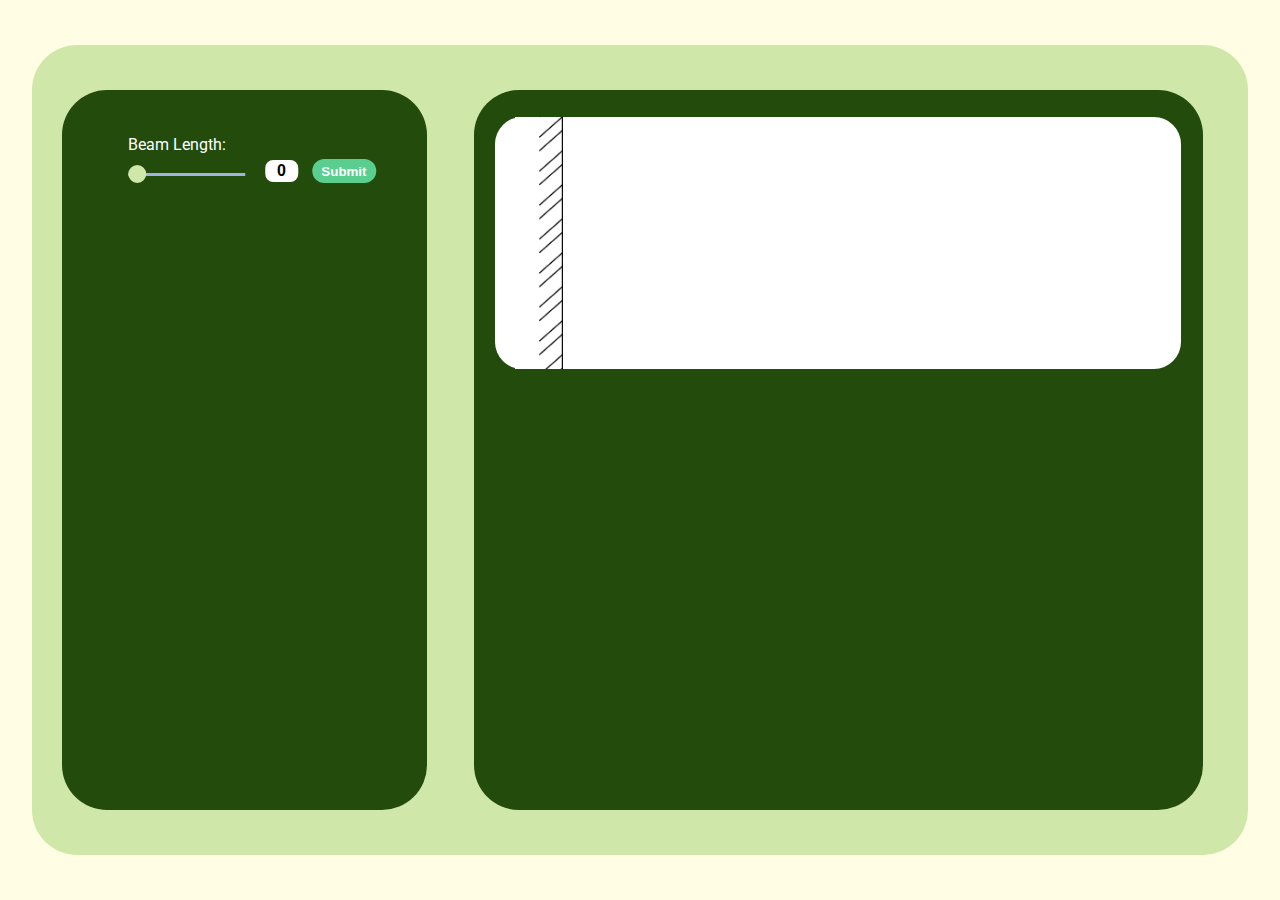
==== fixed.html @ 75b8b546 "Completed fix of support and fixed.html sims :)" ====
<!DOCTYPE html>
<html lang="en">
<head>
    <meta charset="UTF-8">
    <meta http-equiv="X-UA-Compatible" content="IE=edge">
    <meta name="viewport" content="width=device-width, initial-scale=1.0">
    <title>Document</title>
    <link rel="stylesheet" href="styles.css">    
    <script src="https://cdn.plot.ly/plotly-latest.min.js"></script>
    <link href="https://fonts.googleapis.com/css2?family=Roboto:wght@400;500&display=swap" rel="stylesheet">

</head>
<body>
    <div class="mainCard">
        <div class="playground">
            <div class="userSelection">
                <div class="slider length-value" id="lengthvalue">
                    <div class="text">Beam Length:</div>
                    <input type="range" id="beamLength" min="1" max="100" value="0" oninput=handleWidthSlider(this)>
                    <input type="number" id="beamLengthVal" value="0" min="1" max="100" class="slider-value" oninput=handleWidthInput(this)>
                    <input type="submit" value="Submit" id="beamSubmit" style="margin-left: 10px;">
                    <br>
                </div>
                <div class="slider pointload-value" id="pointloadvalue" style="display:none">
                    <div class="text">Position of Point Load:</div>
                    <input type="range" id="fsupportDistVal" class="noslider" style="display:none">
                    <input type="range" id="pointLoadDist" disabled min="0" max="100" value="0" oninput=handlePDistSlider(this)>
                    <input type="number" id="pointLoadDistVal" disabled value="0" min="0" max="100" class="slider-value" oninput=handlePDistInput(this)>
                    <br>
                    <div class="text">Magnitude of Point Load:</div>
                    <input type="range" id="pointLoad" disabled min="0" max="80" value="0" oninput=handlePLoadSlider(this)>
                    <input type="number" id="pointLoadVal" disabled value="0" min="0" max="80" class="slider-value" oninput=handlePLoadInput(this)>
                    <br>
                    <div class="text">Inclination of Point Load:</div>
                    <input type="range" id="pointLoadInc" disabled min="0" max="360" value="90" oninput=handlePILoadSlider(this)>
                    <input type="number" id="pointLoadIncVal" disabled value="90" min="0" max="360" class="slider-value" oninput=handlePILoadInput(this)>
                    <input type="submit" disabled value="Submit" id="pointLoadSubmit" style="margin-left: 10px;">
                    <br>
                </div>
                <div class="slider udl-value"  id="udlvalue" style="display:none">
                    <div class="text">End Position of UDL:</div>
                    <input type="range" id="udlMaxDist" disabled min="0" max="100" value="0" oninput=handleudlMaxDistSlider(this)>
                    <input type="number" id="udlMaxDistVal" disabled value="0" min="0" max="100" class="slider-value" oninput=handleudlMaxDistInput(this)>
                    <input type="submit" disabled value="Submit" id="udlMaxSubmit" style="margin-left: 10px;">
                    <br>
                    <div class="text">Start Position of UDL:</div>
                    <input type="range" id="udlMinDist" disabled min="0" max="100" value="0" oninput=handleudlMinDistSlider(this)>
                    <input type="number" id="udlMinDistVal" disabled value="0" min="0" max="100" class="slider-value" oninput=handleudlMinDistInput(this)>
                    <input type="submit" disabled value="Submit" id="udlMinSubmit" style="margin-left: 10px;">
                    <br>
                    <div class="text">Magnitude of UDL: </div>
                    <input type="range" id="udl" disabled min="0" max="80" value="0" oninput=handleudlSlider(this)>
                    <input type="number" id="udlVal" disabled value="0" min="0" max="80" class="slider-value" oninput=handleudlInput(this)>
                    <input type="submit" disabled value="Submit" id="udlSubmit" style="margin-left: 10px;">
                    <br>
                </div>
                <div class="slider uvl-value"  id="uvlvalue" style="display:none">
                    <div class="text">Greater Magnitude Position of UVL: </div>
                    <input type="range" id="uvlMaxDist" disabled min="0" max="100" value="0" oninput=handleuvlMaxDistSlider(this)>
                    <input type="number" id="uvlMaxDistVal" disabled value="0" min="0" max="100" class="slider-value" oninput=handleuvlMaxDistInput(this)>
                    <input type="submit" disabled value="Submit" id="uvlMaxDistSubmit" style="margin-left: 10px;">
                    <br>
                    <div class="text">Lower Magnitude Position of UVL:</div>
                    <input type="range" id="uvlMinDist" disabled min="0" max="100" value="0" oninput=handleuvlMinDistSlider(this)>
                    <input type="number" id="uvlMinDistVal" disabled value="0" min="0" max="100" class="slider-value" oninput=handleuvlMinDistInput(this)>
                    <input type="submit" disabled value="Submit" id="uvlMinDistSubmit" style="margin-left: 10px;">
                    <br>
                    <div class="text">Greater Magnitude of UVL:</div>
                    <input type="range" id="uvlMax" disabled min="0" max="80" value="0" oninput=handleuvlMaxSlider(this)>
                    <input type="number" id="uvlMaxVal" disabled value="0" min="0" max="80" class="slider-value" oninput=handleuvlMaxInput(this)>
                    <input type="submit" disabled value="Submit" id="uvlMaxSubmit" style="margin-left: 10px;">
                    <br>
                    <div class="text">Lower Magnitude of UVL:</div>
                    <input type="range" id="uvlMin" disabled min="0" max="80" value="0" oninput=handleuvlMinSlider(this)>
                    <input type="number" id="uvlMinVal" disabled value="0" min="0" max="80" class="slider-value" oninput=handleuvlMinInput(this)>
                    <input type="submit" disabled value="Submit" id="uvlMinSubmit" style="margin-left: 10px;">
                    <br>
                </div>
            </div>
            <div class="display">
                <div class="simulation">
                    <img src="/images/wall1.png" alt="wall" class="wall" style="opacity: 1;">
                    <img src="/images/beam.png" alt="beam" class="beam" id="beam">
                    <img src="/images/uvltriangle.png" hidden alt="" class="uvltriangle uvlimg" id="uvltriangle">
                    <img src="/images/uvlrectanglenew.png" hidden alt="" class="uvlrectangle uvlimg" id="uvlrectangle">
                    <img src="/images/uvlminpointer.png" hidden alt="" class="uvlminpointer uvlimg" id="uvlminpointer">
                    <img src="/images/uvlmaxpointer.png" hidden alt="" class="uvlmaxpointer uvlimg" id="uvlmaxpointer">
                    <img src="/images/uvlminline.png" hidden alt="" class="uvlminline uvlimg" id="uvlminline">
                    <img src="/images/uvlmaxline.png" hidden alt="" class="uvlmaxline uvlimg" id="uvlmaxline">
                    <img src="/images/udlarea1.png" hidden alt="udlarea" class="udlarea udlimg" id="udlarea">
                    <img src="/images/udlminpointer.png" hidden alt="udlminpointer" class="udlminpointer udlimg" id="udlminpointer">
                    <img src="/images/udlmaxpointer.png" hidden alt="udlmaxpointer" class="udlmaxpointer udlimg" id="udlmaxpointer">
                    <img src="/images/udlminline.png" hidden alt="udlminline" class="udlminline udlimg" id="udlminline">
                    <img src="/images/udlmaxline.png" hidden alt="udlmaxline" class="udlmaxline udlimg" id="udlmaxline">
                    <img src="/images/arrowline.png" hidden alt="line" class="line" id="line">
                    <img src="/images/arrowpointer.png" hidden alt="pointer" class="pointer" id="pointer">
                    
                </div>
                <div class="graphs" style="margin-top: 5vh;">
                    <div id="shear" style="width:45%;max-height: 40vh;margin-left: 3.33%;border-radius: 5vh;overflow: hidden;"></div>
                    <div id="bending" style="width:45%;max-height: 40vh;margin-left: 3.33%;border-radius: 5vh;overflow: hidden;"></div>
                </div>
            </div>
        </div>
    </div>
    <script src="simulation.js"></script>
</body>
</html>
---- styles.css ----
*{
    margin: 0;
    padding: 0;
}
body
{
    background: #FFFDE3;
}

a
{
    text-decoration: none;
}

.mainCard
{
    position: relative;
    height: 90vh;
    width : 95%;
    left: 2.5%;
    top: 5vh;
    border-radius: 5vh;
    background-color: #CFE8A9;
    display: flex;
    flex-direction: column;
    gap:5vh;
}

.card
{
    background: #224B0C;
    position: relative;
    height: 15vh;
    width: 80%;
    left: 10%;
    top:22.5vh;
    border-radius: 5vh;
    font-family: 'Roboto', sans-serif;
    font-weight: 500;
    font-size: 5vw;
    color: #F5E8C7;
    text-align: center;
    padding-top:5vh;
}

.card:hover
{
    background-color: #59CE8F;
}

.playground
{
    display : flex;
    gap: 6vw;

}

.userSelection{
    padding-top: 5vh;
    position: relative;
    display: flex;
    flex-direction: column;
    height : 75vh;
    left: 2.5%;
    top: 5vh;
    width: 30%;
    border-radius: 5vh;
    background: #224B0C;

}

.display{
    position: relative;
    height : 80vh;
    top: 5vh;
    width: 60%;
    border-radius: 5vh;
    background: #224B0C;
}

.slider {
    position: relative;
    top: 0;
    padding: 0;
    margin: 0;
    margin-bottom: 20px;
    left: 50%;
    transform: translateX(-40%);
    width: 80%;
    height: auto;
    display: inline-block;
    align-items: center;
    justify-content: center;
    }
    .slider p {
    font-size: 3vh;
    font-weight: 400;
    font-family: 'Lato', sans-serif;
    padding-left: 1vw;
    color: white;
    }
    .slider input[type="range"] {
    -webkit-appearance:none !important;
    width: 40%;
    height: 2.5px;
    background: #A3B1E1;
    border: none;
    outline: none;
    }
    .slider input[type="range"]::-webkit-slider-thumb {
    -webkit-appearance: none !important;
    width: 2vh;
    height:2vh;
    border: 2px solid #CFE8A9;
    background: #CFE8A9;
    border-radius: 50%;
    cursor: pointer;
    }

input::-webkit-outer-spin-button,
input::-webkit-inner-spin-button {
    -webkit-appearance: none;
}

.slider-value {
    display: border-box;
    margin-left: 1rem;
    margin-bottom: 0.5rem;
    width: 10%;
    text-align: center;
    color: black;
    font-size: 1rem;
    font-weight: bold;
    background: white;
    border: 2px white solid;
    border-radius: 0.5rem;
}

.slider-value::selection {
    background:#59CE8F;
    color: white;
}

.simulation {
    background: white;
    height: 28vh;
    width: 94%;
    margin-top: 3vh;
    margin-left: 3%;
    border-radius: 3vh;
}

.wall {
    position: relative;
    /* z-index: 314; */
    margin-left: 20px;
    top: 0;
    height: 100%;
    aspect-ratio: auto;
}

.beam {
    position: absolute;
    margin-left: 0px;
    top: 20%;
    height: 2.5vh;
    width: 0px;
}

.pointer {
    position: absolute;
    width: 20px;
    margin-left: -10px;
    bottom: calc(80%);
}

.line {
    position: absolute;
    width: 2.5px;
    margin-left: 1.25 px;
    height: 0px;
    bottom: calc(80%);
    border-radius: 2.5px;
}

.udlimg {
    position: absolute;
}

.udlminpointer {
    width: 20px;
    margin-left: -10px;
    bottom: calc(80%);
}

.udlmaxpointer {
    width: 20px;
    margin-left: -10px;
    bottom: calc(80%);
}

.udlminline {
    width: 2px;
    margin-left: -1px;
    height: 0px;
    bottom: calc(80%);
}

.udlmaxline {
    width: 2px;
    margin-left: -1px;
    height: 0px;
    bottom: calc(80%);
}

.udlarea {
    width: 0;
    height: 0;
    bottom: 80%;
}

.uvlimg {
    position: absolute;
}

.uvlminpointer {
    width: 20px;
    margin-left: -10px;
    bottom: calc(80%);
}

.uvlmaxpointer {
    width: 20px;
    margin-left: -10px;
    bottom: calc(80%);
}

.uvlminline {
    width: 2px;
    margin-left: -1px;
    height: 0px;
    bottom: calc(80%);
}

.uvlmaxline {
    width: 2px;
    margin-left: -1px;
    height: 0px;
    bottom: calc(80%);
}

.uvlrectangle {
    width: 0;
    height: 0;
    bottom: calc(80%);
}

.uvltriangle {
    width: 0;
    height: 0;
    bottom: calc(80%);
}

.uvl-value input[type="range"] {
    opacity: 0.5;
}

.support-value input {
    opacity: 0.5;
}

.uvl-value input[type="number"] {
    opacity: 0.5;
}

.udl-value input[type="range"] {
    opacity: 0.5;
}

.udl-value input[type="number"] {
    opacity: 0.5;
}

.pointload-value input[type="range"] {
    opacity: 0.5;
}

.pointload-value input[type="number"] {
    opacity: 0.5;
}

.graphs {
    display: flex;
}

.slider input[type="submit"] {
    width: 4rem;
    height: 1.5rem;
    color: white;
    background-color: #59CE8F;
    border: none;
    border-radius: 1rem;
    font-weight: bold;
}

.slider input[type="submit"]:disabled {
    opacity: 0.5;
}

.text
{
    color: white;
    padding-bottom: 5px;
    font-family: 'Roboto', sans-serif;
}

.fsupport
{
    position: absolute;
    width: 30px;
    height: 30px;
    top: calc(22%);
    margin-left: -15px;
}

.rsupport
{
    position: absolute;
    width: 30px;
    top: calc(22%);
    margin-left: -15px;
}
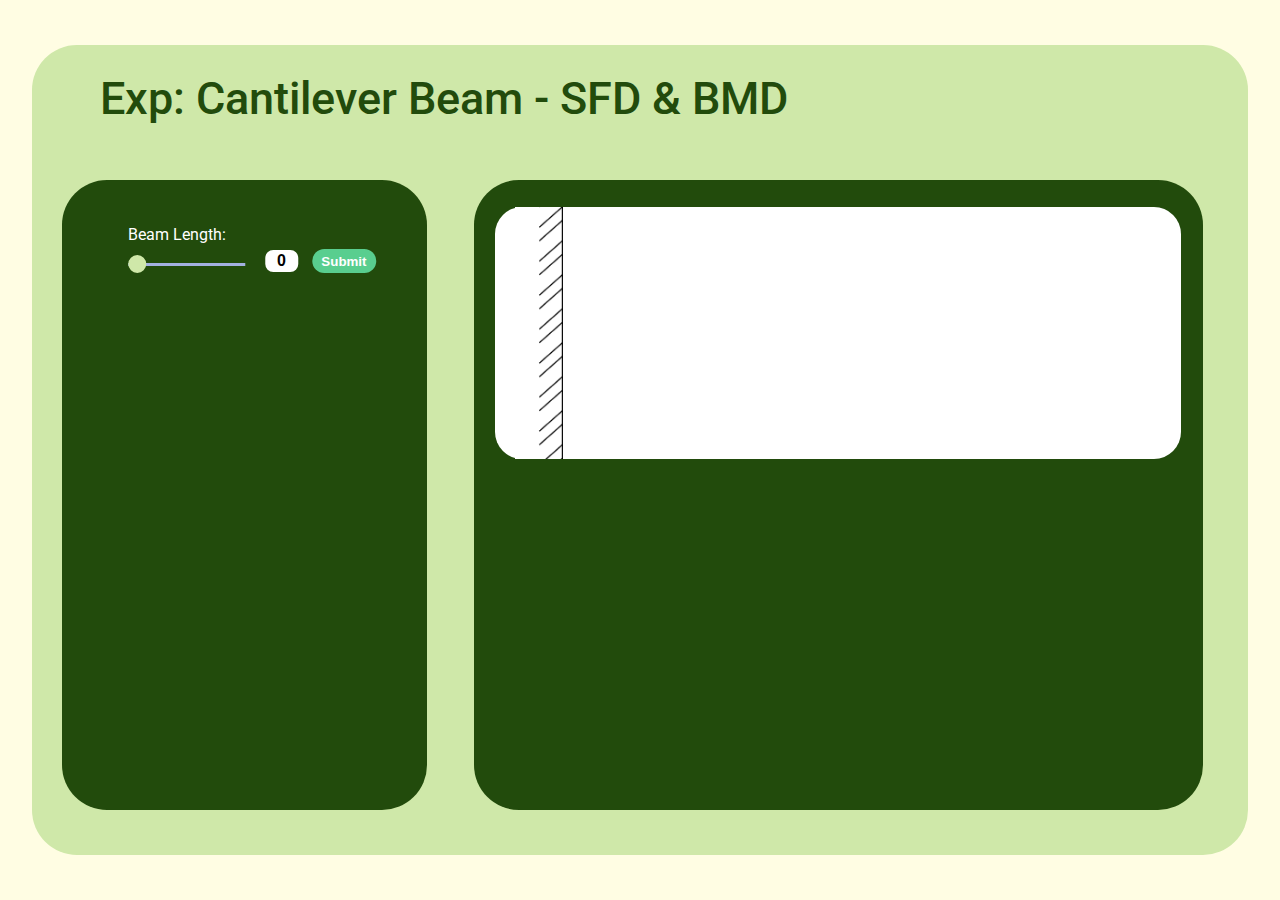
==== commit c8059200: "College name and Logo added" ====
--- a/fixed.html
+++ b/fixed.html
@@ -6,12 +6,15 @@
     <meta name="viewport" content="width=device-width, initial-scale=1.0">
     <title>Document</title>
     <link rel="stylesheet" href="styles.css">    
-    <script src="https://cdn.plot.ly/plotly-latest.min.js"></script>
+    <!-- <script src="https://cdn.plot.ly/plotly-latest.min.js"></script> -->
+    <script src="plotly-2.16.1.min.js"></script>
     <link href="https://fonts.googleapis.com/css2?family=Roboto:wght@400;500&display=swap" rel="stylesheet">
 
 </head>
 <body>
     <div class="mainCard">
+        <p class="college-1">Exp: Cantilever Beam - SFD & BMD</p>
+        <img class="logo" src="https://images.collegedunia.com/public/college_data/images/logos/1589376523Logo2x.png" alt="">            
         <div class="playground">
             <div class="userSelection">
                 <div class="slider length-value" id="lengthvalue">
@@ -76,6 +79,18 @@
                     <input type="submit" disabled value="Submit" id="uvlMinSubmit" style="margin-left: 10px;">
                     <br>
                 </div>
+                <div hidden class="postLabQuestions" id="postLabQuestions">
+                    <div id="postLabq1">
+                        
+                    </div>
+                    <div id="postLabq2"></div>
+                    <input type="submit" hidden value="Submit" id="postSubmit" style="margin-left: 10px;">
+                    <h2 id="newText" hidden>Wrong!</h2>
+                </div>
+                <div id="postLabButton" >
+                    Proceed to Post Lab Question
+                </div>
+                
             </div>
             <div class="display">
                 <div class="simulation">
@@ -97,8 +112,8 @@
                     
                 </div>
                 <div class="graphs" style="margin-top: 5vh;">
-                    <div id="shear" style="width:45%;max-height: 40vh;margin-left: 3.33%;border-radius: 5vh;overflow: hidden;"></div>
-                    <div id="bending" style="width:45%;max-height: 40vh;margin-left: 3.33%;border-radius: 5vh;overflow: hidden;"></div>
+                    <div id="shear" style="width:40%;max-height: 30vh;margin-left: 6.66%;border-radius: 5vh;overflow: hidden;"></div>
+                    <div id="bending" style="width:40%;max-height: 40vh;margin-left: 6.66%;border-radius: 5vh;overflow: hidden;"></div>
                 </div>
             </div>
         </div>
--- a/styles.css
+++ b/styles.css
@@ -33,7 +33,7 @@
     height: 15vh;
     width: 80%;
     left: 10%;
-    top:22.5vh;
+    top:2vh;
     border-radius: 5vh;
     font-family: 'Roboto', sans-serif;
     font-weight: 500;
@@ -43,6 +43,43 @@
     padding-top:5vh;
 }
 
+.logo{
+    position: absolute;
+    max-height: 40vh;
+    top: -12.5vh;
+    right: 10vh;
+}
+
+.college{
+    font-family: 'Roboto', sans-serif;
+    font-weight: 900;
+    font-size: 5.5vw;
+    align-self: center;
+    margin-top: 3vh;
+    color: #224B0C;
+    text-decoration:underline;
+}
+
+.college-1{
+    position: absolute;
+    top: 3vh;
+    left: 7.5vh;
+    font-family: 'Roboto', sans-serif;
+    font-weight: 500;
+    font-size: 3.5vw;
+    color: #224B0C;
+}
+
+.title{
+    font-family: 'Roboto', sans-serif;
+    font-weight: 500;
+    font-size: 3.5vw;
+    align-self: center;
+    margin-top: 1vh;
+    color: #224B0C;
+    font-style: italic;
+}
+
 .card:hover
 {
     background-color: #59CE8F;
@@ -60,9 +97,9 @@
     position: relative;
     display: flex;
     flex-direction: column;
-    height : 75vh;
+    height : 65vh;
     left: 2.5%;
-    top: 5vh;
+    top: 15vh;
     width: 30%;
     border-radius: 5vh;
     background: #224B0C;
@@ -71,8 +108,8 @@
 
 .display{
     position: relative;
-    height : 80vh;
-    top: 5vh;
+    height : 70vh;
+    top: 15vh;
     width: 60%;
     border-radius: 5vh;
     background: #224B0C;
@@ -100,6 +137,7 @@
     color: white;
     }
     .slider input[type="range"] {
+    appearance: none !important;
     -webkit-appearance:none !important;
     width: 40%;
     height: 2.5px;
@@ -162,7 +200,7 @@
 .beam {
     position: absolute;
     margin-left: 0px;
-    top: 20%;
+    top: 30%;
     height: 2.5vh;
     width: 0px;
 }
@@ -171,7 +209,7 @@
     position: absolute;
     width: 20px;
     margin-left: -10px;
-    bottom: calc(80%);
+    bottom: calc(70%);
 }
 
 .line {
@@ -179,7 +217,7 @@
     width: 2.5px;
     margin-left: 1.25 px;
     height: 0px;
-    bottom: calc(80%);
+    bottom: calc(70%);
     border-radius: 2.5px;
 }
 
@@ -190,33 +228,33 @@
 .udlminpointer {
     width: 20px;
     margin-left: -10px;
-    bottom: calc(80%);
+    bottom: calc(70%);
 }
 
 .udlmaxpointer {
     width: 20px;
     margin-left: -10px;
-    bottom: calc(80%);
+    bottom: calc(70%);
 }
 
 .udlminline {
     width: 2px;
     margin-left: -1px;
     height: 0px;
-    bottom: calc(80%);
+    bottom: calc(70%);
 }
 
 .udlmaxline {
     width: 2px;
     margin-left: -1px;
     height: 0px;
-    bottom: calc(80%);
+    bottom: calc(70%);
 }
 
 .udlarea {
     width: 0;
     height: 0;
-    bottom: 80%;
+    bottom: 70%;
 }
 
 .uvlimg {
@@ -226,39 +264,39 @@
 .uvlminpointer {
     width: 20px;
     margin-left: -10px;
-    bottom: calc(80%);
+    bottom: calc(70%);
 }
 
 .uvlmaxpointer {
     width: 20px;
     margin-left: -10px;
-    bottom: calc(80%);
+    bottom: calc(70%);
 }
 
 .uvlminline {
     width: 2px;
     margin-left: -1px;
     height: 0px;
-    bottom: calc(80%);
+    bottom: calc(70%);
 }
 
 .uvlmaxline {
     width: 2px;
     margin-left: -1px;
     height: 0px;
-    bottom: calc(80%);
+    bottom: calc(70%);
 }
 
 .uvlrectangle {
     width: 0;
     height: 0;
-    bottom: calc(80%);
+    bottom: calc(70%);
 }
 
 .uvltriangle {
     width: 0;
     height: 0;
-    bottom: calc(80%);
+    bottom: calc(70%);
 }
 
 .uvl-value input[type="range"] {
@@ -319,7 +357,7 @@
     position: absolute;
     width: 30px;
     height: 30px;
-    top: calc(22%);
+    top: calc(32%);
     margin-left: -15px;
 }
 
@@ -327,6 +365,63 @@
 {
     position: absolute;
     width: 30px;
-    top: calc(22%);
+    top: calc(32%);
     margin-left: -15px;
+}
+
+#postLabButton
+{
+    height: 5vh;
+    opacity: 0;
+    width: 60%;
+    position: relative;
+    left: 20%;
+    top: 10vh;
+    border-radius: 2.5vh;
+    display: flex;
+    justify-content: center;
+    align-items: center;
+    font-size: 1.2vw;
+    font-family: 'Roboto', sans-serif;
+    font-weight: 500;
+    color: green;
+    background-color:#F5E8C7;
+    cursor: grab;
+}
+
+.postLabQuestions
+{
+    height: 0%;
+    width:100%;
+    display: flex;
+    position: relative;
+    top: 20vh;
+    left: 5vh;
+    gap: 5vh;
+    padding: 10px;
+    flex-direction: column;
+    justify-content: center;
+    align-items: left;
+    font-family: 'Roboto', sans-serif;
+    font-size: 100%;
+    color: white;
+}
+
+li{
+    padding-top: 10px;
+}
+
+#postSubmit {
+    width: 4rem;
+    height: 1.5rem !important;
+    color: white;
+    background-color: #59CE8F;
+    border: none;
+    border-radius: 1rem;
+    font-weight: bold;
+    margin-left: 10px;
+}
+
+#postSubmit:disabled {
+    opacity: 0.5;
 }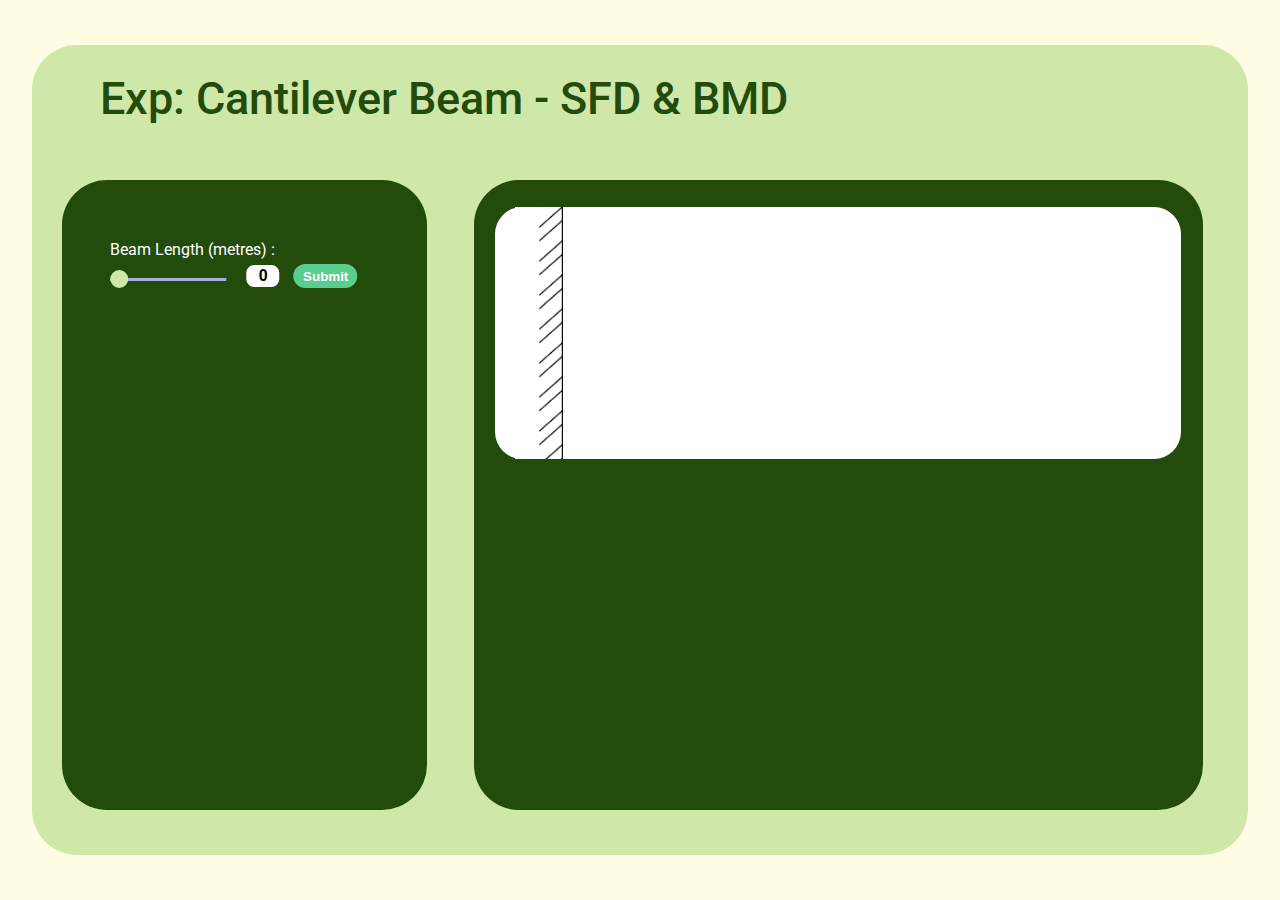
==== commit 134a0a00: "Website Complete!" ====
--- a/fixed.html
+++ b/fixed.html
@@ -18,62 +18,62 @@
         <div class="playground">
             <div class="userSelection">
                 <div class="slider length-value" id="lengthvalue">
-                    <div class="text">Beam Length:</div>
+                    <div class="text">Beam Length (metres) :</div>
                     <input type="range" id="beamLength" min="1" max="100" value="0" oninput=handleWidthSlider(this)>
                     <input type="number" id="beamLengthVal" value="0" min="1" max="100" class="slider-value" oninput=handleWidthInput(this)>
                     <input type="submit" value="Submit" id="beamSubmit" style="margin-left: 10px;">
                     <br>
                 </div>
                 <div class="slider pointload-value" id="pointloadvalue" style="display:none">
-                    <div class="text">Position of Point Load:</div>
+                    <div class="text">Position of Point Load (metres) :</div>
                     <input type="range" id="fsupportDistVal" class="noslider" style="display:none">
                     <input type="range" id="pointLoadDist" disabled min="0" max="100" value="0" oninput=handlePDistSlider(this)>
                     <input type="number" id="pointLoadDistVal" disabled value="0" min="0" max="100" class="slider-value" oninput=handlePDistInput(this)>
                     <br>
-                    <div class="text">Magnitude of Point Load:</div>
+                    <div class="text">Magnitude of Point Load (Newtons) :</div>
                     <input type="range" id="pointLoad" disabled min="0" max="80" value="0" oninput=handlePLoadSlider(this)>
                     <input type="number" id="pointLoadVal" disabled value="0" min="0" max="80" class="slider-value" oninput=handlePLoadInput(this)>
                     <br>
-                    <div class="text">Inclination of Point Load:</div>
+                    <div class="text">Inclination of Point Load (degrees) :</div>
                     <input type="range" id="pointLoadInc" disabled min="0" max="360" value="90" oninput=handlePILoadSlider(this)>
                     <input type="number" id="pointLoadIncVal" disabled value="90" min="0" max="360" class="slider-value" oninput=handlePILoadInput(this)>
                     <input type="submit" disabled value="Submit" id="pointLoadSubmit" style="margin-left: 10px;">
                     <br>
                 </div>
                 <div class="slider udl-value"  id="udlvalue" style="display:none">
-                    <div class="text">End Position of UDL:</div>
+                    <div class="text">End Position of UDL (metres) :</div>
                     <input type="range" id="udlMaxDist" disabled min="0" max="100" value="0" oninput=handleudlMaxDistSlider(this)>
                     <input type="number" id="udlMaxDistVal" disabled value="0" min="0" max="100" class="slider-value" oninput=handleudlMaxDistInput(this)>
                     <input type="submit" disabled value="Submit" id="udlMaxSubmit" style="margin-left: 10px;">
                     <br>
-                    <div class="text">Start Position of UDL:</div>
+                    <div class="text">Start Position of UDL (metres) :</div>
                     <input type="range" id="udlMinDist" disabled min="0" max="100" value="0" oninput=handleudlMinDistSlider(this)>
                     <input type="number" id="udlMinDistVal" disabled value="0" min="0" max="100" class="slider-value" oninput=handleudlMinDistInput(this)>
                     <input type="submit" disabled value="Submit" id="udlMinSubmit" style="margin-left: 10px;">
                     <br>
-                    <div class="text">Magnitude of UDL: </div>
+                    <div class="text">Magnitude of UDL (Newtons per metre) : </div>
                     <input type="range" id="udl" disabled min="0" max="80" value="0" oninput=handleudlSlider(this)>
                     <input type="number" id="udlVal" disabled value="0" min="0" max="80" class="slider-value" oninput=handleudlInput(this)>
                     <input type="submit" disabled value="Submit" id="udlSubmit" style="margin-left: 10px;">
                     <br>
                 </div>
                 <div class="slider uvl-value"  id="uvlvalue" style="display:none">
-                    <div class="text">Greater Magnitude Position of UVL: </div>
+                    <div class="text">Greater Magnitude Position of UVL (metres) :</div>
                     <input type="range" id="uvlMaxDist" disabled min="0" max="100" value="0" oninput=handleuvlMaxDistSlider(this)>
                     <input type="number" id="uvlMaxDistVal" disabled value="0" min="0" max="100" class="slider-value" oninput=handleuvlMaxDistInput(this)>
                     <input type="submit" disabled value="Submit" id="uvlMaxDistSubmit" style="margin-left: 10px;">
                     <br>
-                    <div class="text">Lower Magnitude Position of UVL:</div>
+                    <div class="text">Lower Magnitude Position of UVL (metres) :</div>
                     <input type="range" id="uvlMinDist" disabled min="0" max="100" value="0" oninput=handleuvlMinDistSlider(this)>
                     <input type="number" id="uvlMinDistVal" disabled value="0" min="0" max="100" class="slider-value" oninput=handleuvlMinDistInput(this)>
                     <input type="submit" disabled value="Submit" id="uvlMinDistSubmit" style="margin-left: 10px;">
                     <br>
-                    <div class="text">Greater Magnitude of UVL:</div>
+                    <div class="text">Greater Magnitude of UVL (Newtons per metre) :</div>
                     <input type="range" id="uvlMax" disabled min="0" max="80" value="0" oninput=handleuvlMaxSlider(this)>
                     <input type="number" id="uvlMaxVal" disabled value="0" min="0" max="80" class="slider-value" oninput=handleuvlMaxInput(this)>
                     <input type="submit" disabled value="Submit" id="uvlMaxSubmit" style="margin-left: 10px;">
                     <br>
-                    <div class="text">Lower Magnitude of UVL:</div>
+                    <div class="text">Lower Magnitude of UVL (Newtons per metre) :</div>
                     <input type="range" id="uvlMin" disabled min="0" max="80" value="0" oninput=handleuvlMinSlider(this)>
                     <input type="number" id="uvlMinVal" disabled value="0" min="0" max="80" class="slider-value" oninput=handleuvlMinInput(this)>
                     <input type="submit" disabled value="Submit" id="uvlMinSubmit" style="margin-left: 10px;">
--- a/styles.css
+++ b/styles.css
@@ -121,7 +121,7 @@
     padding: 0;
     margin: 0;
     margin-bottom: 20px;
-    left: 50%;
+    left: 45%;
     transform: translateX(-40%);
     width: 80%;
     height: auto;
@@ -348,6 +348,7 @@
 .text
 {
     color: white;
+    padding-top: 15px;
     padding-bottom: 5px;
     font-family: 'Roboto', sans-serif;
 }
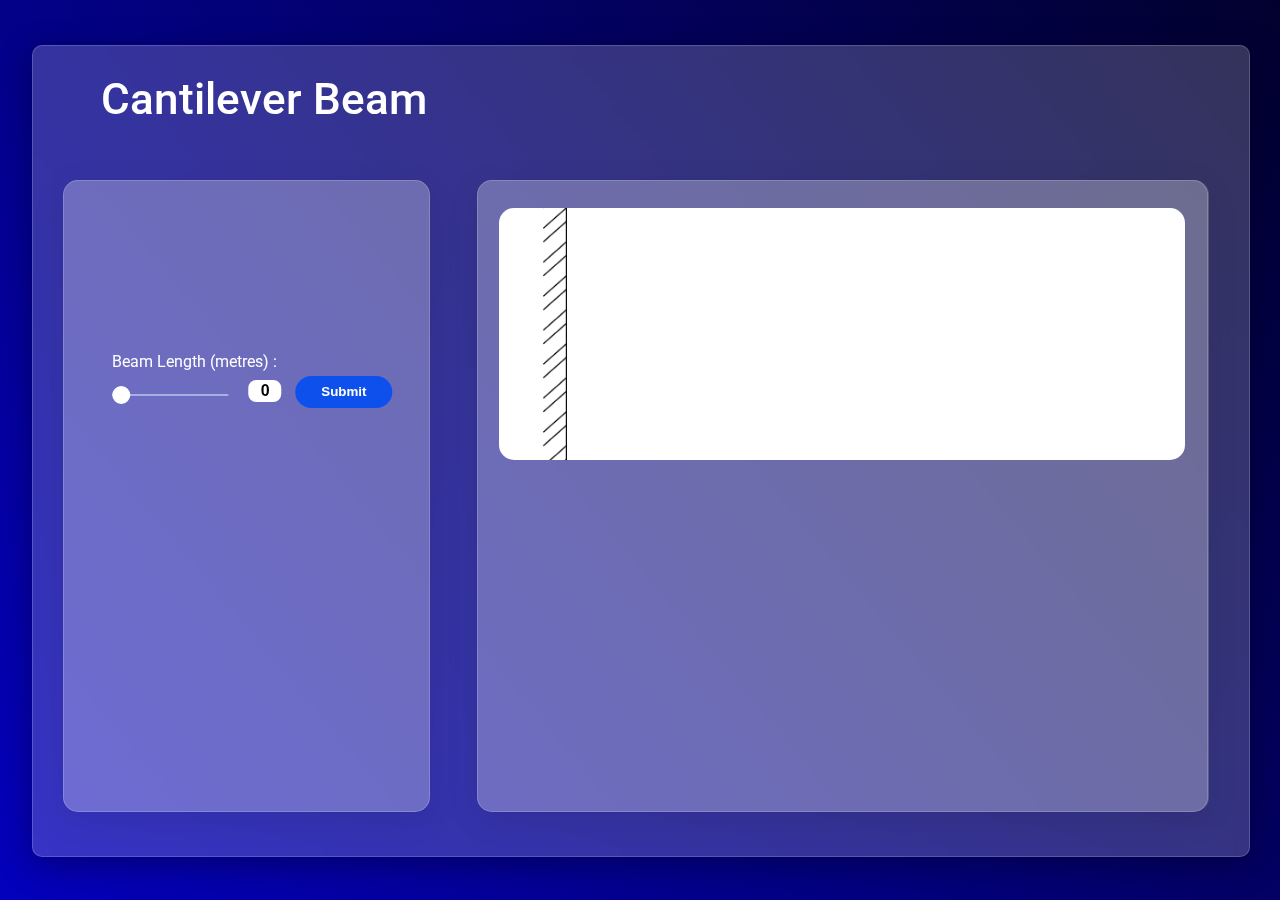
==== commit 4fb4f5ce: "change UI" ====
--- a/fixed.html
+++ b/fixed.html
@@ -13,18 +13,20 @@
 </head>
 <body>
     <div class="mainCard">
-        <p class="college-1">Exp: Cantilever Beam - SFD & BMD</p>
-        <img class="logo" src="https://images.collegedunia.com/public/college_data/images/logos/1589376523Logo2x.png" alt="">            
+        <div class="Headers-2">
+            <p class="college-1">Cantilever Beam</p>
+            <img class="logo" src="https://images.collegedunia.com/public/college_data/images/logos/1589376523Logo2x.png" alt="">            
+        </div>
         <div class="playground">
             <div class="userSelection">
-                <div class="slider length-value" id="lengthvalue">
+                <div class="slider length-value polygon" id="lengthvalue">
                     <div class="text">Beam Length (metres) :</div>
                     <input type="range" id="beamLength" min="1" max="100" value="0" oninput=handleWidthSlider(this)>
                     <input type="number" id="beamLengthVal" value="0" min="1" max="100" class="slider-value" oninput=handleWidthInput(this)>
                     <input type="submit" value="Submit" id="beamSubmit" style="margin-left: 10px;">
                     <br>
                 </div>
-                <div class="slider pointload-value" id="pointloadvalue" style="display:none">
+                <div class="slider pointload-value polygon" id="pointloadvalue" style="display:none">
                     <div class="text">Position of Point Load (metres) :</div>
                     <input type="range" id="fsupportDistVal" class="noslider" style="display:none">
                     <input type="range" id="pointLoadDist" disabled min="0" max="100" value="0" oninput=handlePDistSlider(this)>
@@ -40,7 +42,7 @@
                     <input type="submit" disabled value="Submit" id="pointLoadSubmit" style="margin-left: 10px;">
                     <br>
                 </div>
-                <div class="slider udl-value"  id="udlvalue" style="display:none">
+                <div class="slider udl-value polygon"  id="udlvalue" style="display:none">
                     <div class="text">End Position of UDL (metres) :</div>
                     <input type="range" id="udlMaxDist" disabled min="0" max="100" value="0" oninput=handleudlMaxDistSlider(this)>
                     <input type="number" id="udlMaxDistVal" disabled value="0" min="0" max="100" class="slider-value" oninput=handleudlMaxDistInput(this)>
@@ -57,7 +59,7 @@
                     <input type="submit" disabled value="Submit" id="udlSubmit" style="margin-left: 10px;">
                     <br>
                 </div>
-                <div class="slider uvl-value"  id="uvlvalue" style="display:none">
+                <div class="slider uvl-value polygon"  id="uvlvalue" style="display:none">
                     <div class="text">Greater Magnitude Position of UVL (metres) :</div>
                     <input type="range" id="uvlMaxDist" disabled min="0" max="100" value="0" oninput=handleuvlMaxDistSlider(this)>
                     <input type="number" id="uvlMaxDistVal" disabled value="0" min="0" max="100" class="slider-value" oninput=handleuvlMaxDistInput(this)>
@@ -79,7 +81,7 @@
                     <input type="submit" disabled value="Submit" id="uvlMinSubmit" style="margin-left: 10px;">
                     <br>
                 </div>
-                <div hidden class="postLabQuestions" id="postLabQuestions">
+                <div hidden class="postLabQuestions polygon" id="postLabQuestions">
                     <div id="postLabq1">
                         
                     </div>
--- a/styles.css
+++ b/styles.css
@@ -1,10 +1,13 @@
+@import url('https://fonts.googleapis.com/css2?family=Roboto:ital,wght@0,100;0,300;0,400;0,500;0,700;0,900;1,100;1,300;1,400;1,500;1,700;1,900&display=swap');
 *{
     margin: 0;
     padding: 0;
 }
 body
 {
-    background: #FFFDE3;
+    background:linear-gradient(50deg, rgb(4, 1, 189) 0%, rgb(2, 1, 46) 100%);
+    height: 100vh;
+
 }
 
 a
@@ -19,28 +22,37 @@
     width : 95%;
     left: 2.5%;
     top: 5vh;
-    border-radius: 5vh;
-    background-color: #CFE8A9;
+    background: rgba(255, 255, 255, 0.2);
+    box-shadow: 0 8px 32px 0 rgba(1, 2, 18, 0.37);
+    backdrop-filter: blur(4px);
+    -webkit-backdrop-filter: blur(4px);
+    border-radius: 10px;
+    border: 1px solid rgba(255, 255, 255, 0.18);
     display: flex;
     flex-direction: column;
-    gap:5vh;
+    justify-content: space-around;
 }
 
 .card
 {
-    background: #224B0C;
-    position: relative;
-    height: 15vh;
-    width: 80%;
-    left: 10%;
-    top:2vh;
-    border-radius: 5vh;
-    font-family: 'Roboto', sans-serif;
-    font-weight: 500;
-    font-size: 5vw;
-    color: #F5E8C7;
+    background: rgba(255, 255, 255, 0.2);
+    box-shadow: 0 8px 32px 0 rgba(1, 2, 18, 0.37);
+    backdrop-filter: blur(4px);
+    -webkit-backdrop-filter: blur(4px);
+    border: 1px solid rgba(255, 255, 255, 0.18);
+    position: relative;
+    height: 6rem;
+    width: 46%;
+    left: 27%;
+    border-radius: 15px;
+    font-family: 'Roboto', sans-serif;
+    font-weight:400;
+    font-size: 2rem;
+    color: white;
     text-align: center;
-    padding-top:5vh;
+    display: flex;
+    justify-content: center;
+    align-items: center;
 }
 
 .logo{
@@ -53,11 +65,9 @@
 .college{
     font-family: 'Roboto', sans-serif;
     font-weight: 900;
-    font-size: 5.5vw;
+    font-size: 3.5rem;
     align-self: center;
-    margin-top: 3vh;
-    color: #224B0C;
-    text-decoration:underline;
+    color: white;
 }
 
 .college-1{
@@ -66,23 +76,21 @@
     left: 7.5vh;
     font-family: 'Roboto', sans-serif;
     font-weight: 500;
-    font-size: 3.5vw;
-    color: #224B0C;
+    font-size: 2.75rem;
+    color: white;
 }
 
 .title{
     font-family: 'Roboto', sans-serif;
-    font-weight: 500;
-    font-size: 3.5vw;
+    font-weight: 400;
+    font-size: 2.5rem;
     align-self: center;
-    margin-top: 1vh;
-    color: #224B0C;
-    font-style: italic;
+    color: white;
 }
 
 .card:hover
 {
-    background-color: #59CE8F;
+    background-color: rgb(22, 22, 213);
 }
 
 .playground
@@ -97,22 +105,28 @@
     position: relative;
     display: flex;
     flex-direction: column;
+    justify-content: space-evenly;
     height : 65vh;
     left: 2.5%;
-    top: 15vh;
     width: 30%;
-    border-radius: 5vh;
-    background: #224B0C;
-
+    background: rgba(255, 255, 255, 0.1);
+    box-shadow: 0 8px 32px 0 rgba(1, 2, 18, 0.1);
+    backdrop-filter: blur(4px);
+    -webkit-backdrop-filter: blur(4px);
+    border-radius: 15px;
+    border: 1px solid rgba(255, 255, 255, 0.18);
 }
 
 .display{
     position: relative;
     height : 70vh;
-    top: 15vh;
     width: 60%;
-    border-radius: 5vh;
-    background: #224B0C;
+    background: rgba(255, 255, 255, 0.1);
+    box-shadow: 0 8px 32px 0 rgba(1, 2, 18, 0.1);
+    backdrop-filter: blur(4px);
+    -webkit-backdrop-filter: blur(4px);
+    border-radius: 15px;
+    border: 1px solid rgba(255, 255, 255, 0.18);
 }
 
 .slider {
@@ -149,8 +163,8 @@
     -webkit-appearance: none !important;
     width: 2vh;
     height:2vh;
-    border: 2px solid #CFE8A9;
-    background: #CFE8A9;
+    border: 2px solid white;
+    background: white;
     border-radius: 50%;
     cursor: pointer;
     }
@@ -185,7 +199,7 @@
     width: 94%;
     margin-top: 3vh;
     margin-left: 3%;
-    border-radius: 3vh;
+    border-radius: 15px;
 }
 
 .wall {
@@ -332,10 +346,10 @@
 }
 
 .slider input[type="submit"] {
-    width: 4rem;
-    height: 1.5rem;
-    color: white;
-    background-color: #59CE8F;
+    width: 33%;
+    height: 2rem;
+    color: white;
+    background-color: rgb(13, 80, 235);
     border: none;
     border-radius: 1rem;
     font-weight: bold;
@@ -347,9 +361,9 @@
 
 .text
 {
-    color: white;
-    padding-top: 15px;
+    padding-top: 10px;
     padding-bottom: 5px;
+    color: white;
     font-family: 'Roboto', sans-serif;
 }
 
@@ -372,39 +386,36 @@
 
 #postLabButton
 {
-    height: 5vh;
+    padding:7px;
     opacity: 0;
-    width: 60%;
+    width: 60% !important;
     position: relative;
     left: 20%;
-    top: 10vh;
-    border-radius: 2.5vh;
+    border-radius: 15px;
     display: flex;
     justify-content: center;
     align-items: center;
     font-size: 1.2vw;
     font-family: 'Roboto', sans-serif;
     font-weight: 500;
-    color: green;
-    background-color:#F5E8C7;
+    color: white;
+    background-color:#0e2ee6;
     cursor: grab;
 }
 
 .postLabQuestions
 {
     height: 0%;
-    width:100%;
-    display: flex;
-    position: relative;
-    top: 20vh;
+    width:80%;
+    display: flex;
+    position: relative;
     left: 5vh;
     gap: 5vh;
-    padding: 10px;
     flex-direction: column;
     justify-content: center;
     align-items: left;
     font-family: 'Roboto', sans-serif;
-    font-size: 100%;
+    font-size: 1.2rem;
     color: white;
 }
 
@@ -413,16 +424,31 @@
 }
 
 #postSubmit {
-    width: 4rem;
-    height: 1.5rem !important;
-    color: white;
-    background-color: #59CE8F;
+    width: 33%;
+    padding: 5px;
+    color: white;
+    background-color: rgb(13, 80, 235);
     border: none;
     border-radius: 1rem;
     font-weight: bold;
-    margin-left: 10px;
 }
 
 #postSubmit:disabled {
     opacity: 0.5;
-}+}
+.Selection{
+    display: flex;
+    flex-direction: column;
+    gap: 2rem;
+}
+
+.Header
+{
+    width: 100%;
+    text-align: center;
+    display: flex;
+    flex-direction: column;
+    gap: 1.5rem;
+}
+
+
